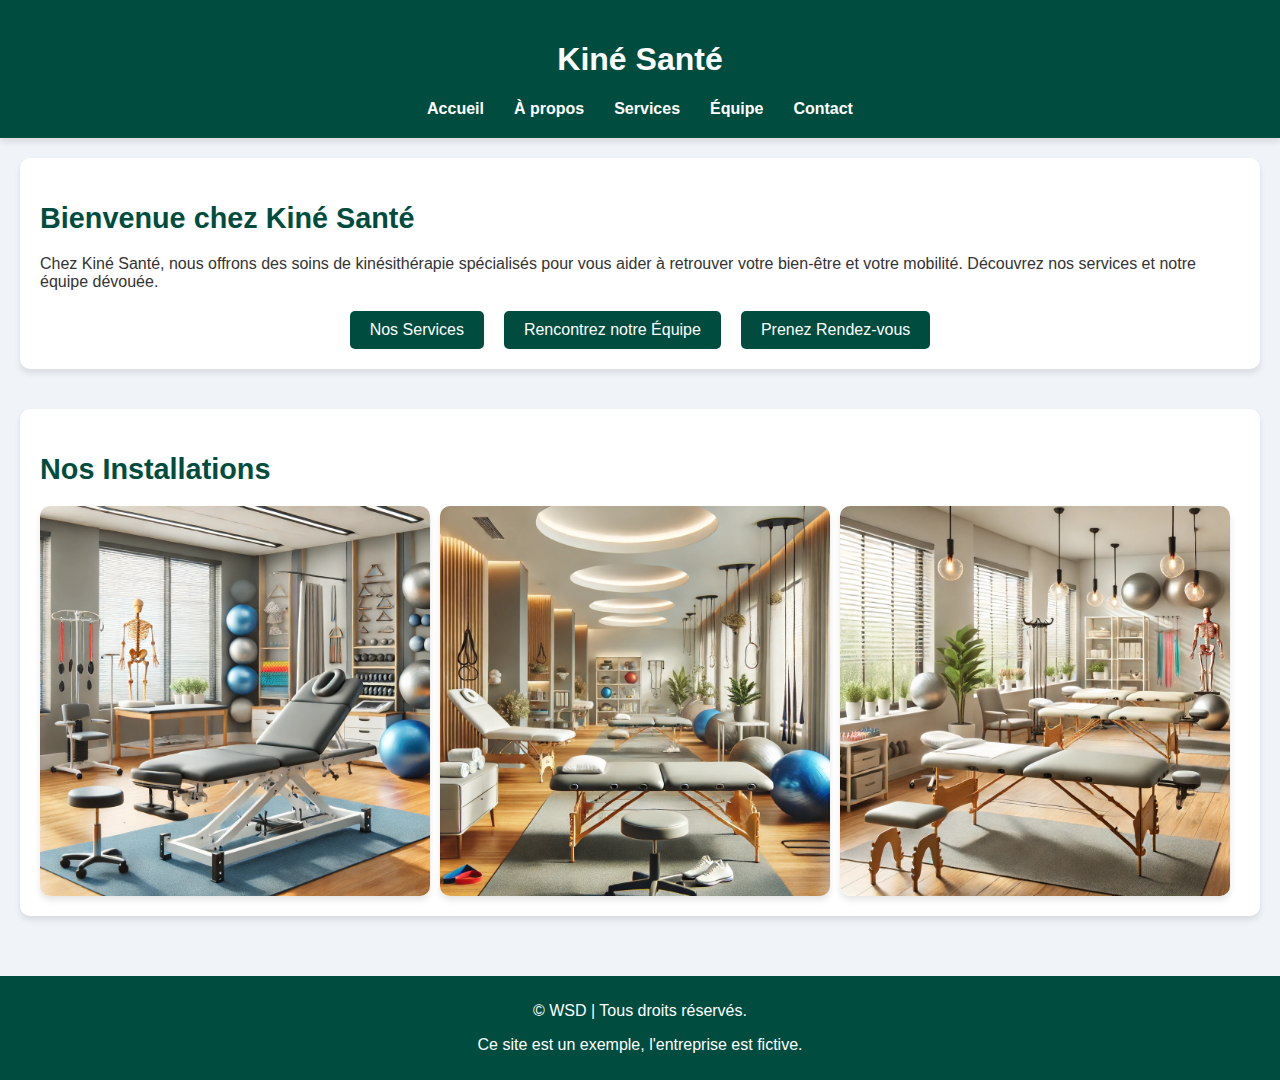
==== index.html @ e0ce2180 "IC-01" ====
<!DOCTYPE html>
<html lang="fr">
<head>
    <meta charset="UTF-8">
    <meta name="viewport" content="width=device-width, initial-scale=1.0">
    <title>Accueil - Kiné Santé</title>
    <meta name="description" content="Bienvenue chez Kiné Santé, votre centre de kinésithérapie spécialisé dans la rééducation, le bien-être et la récupération physique.">
    <meta name="keywords" content="kinésithérapie, rééducation, bien-être, récupération physique">
    <meta name="author" content="Kiné Santé">
    <link rel="stylesheet" href="css/styles.css">
</head>
<body>
    <div class="wrapper">
        <header>
            <h1>Kiné Santé</h1>
            <nav>
                <ul>
                    <li><a href="index.html">Accueil</a></li>
                    <li><a href="html/about.html">À propos</a></li>
                    <li><a href="html/services.html">Services</a></li>
                    <li><a href="html/team.html">Équipe</a></li>
                    <li><a href="html/contact.html">Contact</a></li>
                </ul>
            </nav>
        </header>
        <div class="content">
            <section>
                <h2>Bienvenue chez Kiné Santé</h2>
                <p>Chez Kiné Santé, nous offrons des soins de kinésithérapie spécialisés pour vous aider à retrouver votre bien-être et votre mobilité. Découvrez nos services et notre équipe dévouée.</p>
                <div class="buttons">
                    <a href="html/services.html" class="button">Nos Services</a>
                    <a href="html/team.html" class="button">Rencontrez notre Équipe</a>
                    <a href="html/contact.html" class="button">Prenez Rendez-vous</a>
                </div>
            </section>
            <section>
                <h2>Nos Installations</h2>
                <div class="gallery">
                    <img src="img/clinic1.webp" alt="Clinique 1">
                    <img src="img/clinic2.webp" alt="Clinique 2">
                    <img src="img/clinic3.webp" alt="Clinique 3">
                </div>
            </section>
        </div>
        <footer>
            <p>&copy; WSD | Tous droits réservés.</p>
            <p>Ce site est un exemple, l'entreprise est fictive.</p>
        </footer>
    </div>
</body>
</html>
---- css/styles.css ----
body {
    font-family: 'Roboto', sans-serif;
    background-color: #f0f4f8;
    color: #333;
    margin: 0;
    display: flex;
    flex-direction: column;
    min-height: 100vh;
}

.wrapper {
    flex: 1;
    display: flex;
    flex-direction: column;
}

header {
    background: #004d40;
    color: #fff;
    padding: 20px;
    text-align: center;
    box-shadow: 0 4px 6px rgba(0, 0, 0, 0.1);
}

header nav ul {
    list-style: none;
    padding: 0;
    margin: 0;
    display: flex;
    justify-content: center;
}

header nav ul li {
    margin: 0 15px;
}

header nav ul li a {
    color: #fff;
    text-decoration: none;
    font-weight: bold;
    transition: color 0.3s ease;
}

header nav ul li a:hover {
    color: #80cbc4;
}

.content {
    flex: 1;
    padding: 20px;
}

.hero-image {
    width: 100%;
    max-height: 400px; /* Limite la hauteur maximale de l'image */
    height: auto;
    border-radius: 10px;
    margin-bottom: 20px;
    box-shadow: 0 4px 6px rgba(0, 0, 0, 0.1);
}

section {
    margin-bottom: 40px;
    background: #fff;
    padding: 20px;
    border-radius: 10px;
    box-shadow: 0 4px 6px rgba(0, 0, 0, 0.1);
}

h2 {
    color: #004d40;
    font-size: 1.8em;
    margin-bottom: 20px;
}

.gallery {
    display: flex;
    flex-wrap: wrap;
    gap: 10px;
}

.gallery img {
    width: calc(33.333% - 10px);
    height: auto;
    border-radius: 10px;
    box-shadow: 0 4px 6px rgba(0, 0, 0, 0.1);
}

.buttons {
    display: flex;
    justify-content: center;
    gap: 20px;
    flex-wrap: wrap;
    margin-top: 20px;
}

.button {
    background-color: #004d40;
    color: #fff;
    padding: 10px 20px;
    text-align: center;
    text-decoration: none;
    border-radius: 5px;
    transition: background-color 0.3s ease;
}

.button:hover {
    background-color: #80cbc4;
}

footer {
    background: #004d40;
    color: #fff;
    text-align: center;
    padding: 10px 0;
    margin-top: auto;
}

footer a {
    color: #80cbc4;
    text-decoration: none;
    transition: color 0.3s ease;
}

footer a:hover {
    color: #fff;
}

#contact form {
    display: flex;
    flex-direction: column;
    max-width: 500px;
    margin: auto;
}

#contact form label {
    margin-top: 10px;
}

#contact form input, #contact form textarea {
    padding: 10px;
    margin-top: 5px;
    border: 1px solid #ccc;
    border-radius: 5px;
}

#contact form button {
    background: #004d40;
    color: #fff;
    padding: 10px;
    margin-top: 10px;
    border: none;
    cursor: pointer;
    border-radius: 5px;
    transition: background-color 0.3s ease;
}

#contact form button:hover {
    background-color: #80cbc4;
}

@media (max-width: 768px) {
    .gallery img {
        width: calc(50% - 10px);
    }

    .buttons {
        flex-direction: column;
        align-items: center;
    }

    .button {
        width: 100%;
        text-align: center;
    }
}

@media (max-width: 480px) {
    header h1 {
        font-size: 24px;
    }

    section {
        padding: 10px;
    }

    .gallery img {
        width: 100%;
    }
}
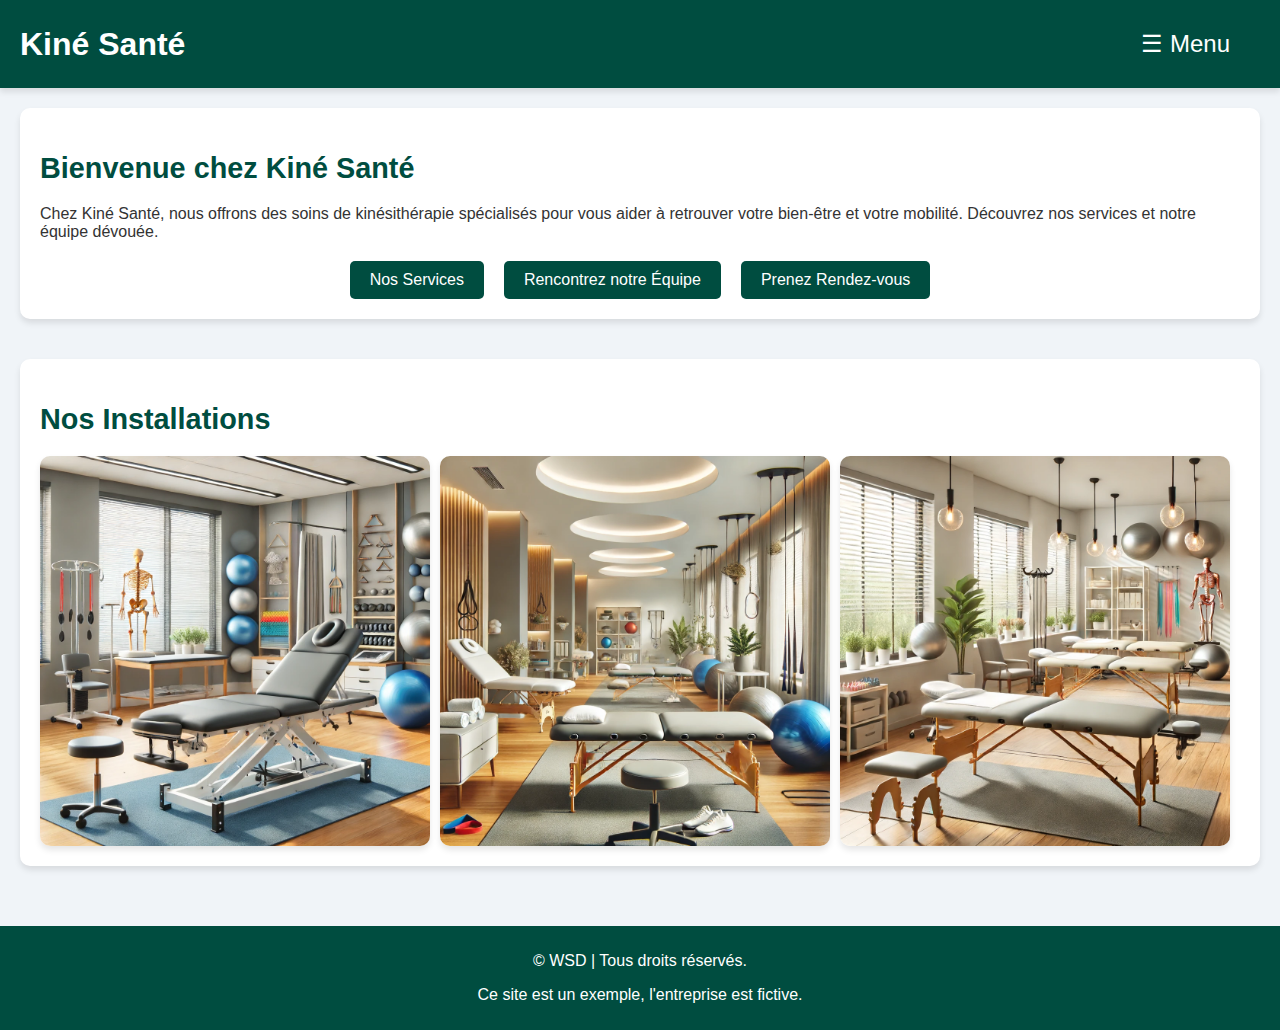
==== commit bfaffa38: "update" ====
--- a/index.html
+++ b/index.html
@@ -8,21 +8,22 @@
     <meta name="keywords" content="kinésithérapie, rééducation, bien-être, récupération physique">
     <meta name="author" content="Kiné Santé">
     <link rel="stylesheet" href="css/styles.css">
+    <script src="js/script.js" defer></script>
 </head>
 <body>
     <div class="wrapper">
         <header>
             <h1>Kiné Santé</h1>
-            <nav>
-                <ul>
-                    <li><a href="index.html">Accueil</a></li>
-                    <li><a href="html/about.html">À propos</a></li>
-                    <li><a href="html/services.html">Services</a></li>
-                    <li><a href="html/team.html">Équipe</a></li>
-                    <li><a href="html/contact.html">Contact</a></li>
-                </ul>
-            </nav>
+            <button class="open-btn" onclick="toggleNav()">&#9776; Menu</button>
         </header>
+        <nav id="sideNav" class="sidenav">
+            <a href="javascript:void(0)" class="close-btn" onclick="toggleNav()">&times;</a>
+            <a href="index.html">Accueil</a>
+            <a href="html/about.html">À propos</a>
+            <a href="html/services.html">Services</a>
+            <a href="html/team.html">Équipe</a>
+            <a href="html/contact.html">Contact</a>
+        </nav>
         <div class="content">
             <section>
                 <h2>Bienvenue chez Kiné Santé</h2>
--- a/css/styles.css
+++ b/css/styles.css
@@ -1,3 +1,5 @@
+/* styles.css */
+
 body {
     font-family: 'Roboto', sans-serif;
     background-color: #f0f4f8;
@@ -20,31 +22,61 @@
     padding: 20px;
     text-align: center;
     box-shadow: 0 4px 6px rgba(0, 0, 0, 0.1);
-}
-
-header nav ul {
-    list-style: none;
-    padding: 0;
+    display: flex;
+    justify-content: space-between;
+    align-items: center;
+}
+
+header h1 {
     margin: 0;
-    display: flex;
-    justify-content: center;
-}
-
-header nav ul li {
-    margin: 0 15px;
-}
-
-header nav ul li a {
-    color: #fff;
+}
+
+.open-btn {
+    font-size: 24px;
+    background: none;
+    color: #fff;
+    border: none;
+    cursor: pointer;
+    padding: 10px;
+    margin-right: 20px;
+}
+
+/* Side navigation */
+.sidenav {
+    height: 100%;
+    width: 0;
+    position: fixed;
+    z-index: 1;
+    top: 0;
+    left: 0;
+    background-color: #004d40;
+    overflow-x: hidden;
+    transition: 0.5s;
+    padding-top: 60px;
+}
+
+.sidenav a {
+    padding: 8px 8px 8px 32px;
     text-decoration: none;
-    font-weight: bold;
-    transition: color 0.3s ease;
-}
-
-header nav ul li a:hover {
+    font-size: 25px;
+    color: #fff;
+    display: block;
+    transition: 0.3s;
+}
+
+.sidenav a:hover {
     color: #80cbc4;
 }
 
+.sidenav .close-btn {
+    position: absolute;
+    top: 0;
+    right: 25px;
+    font-size: 36px;
+    margin-left: 50px;
+}
+
+/* Adjust the rest of the content */
 .content {
     flex: 1;
     padding: 20px;
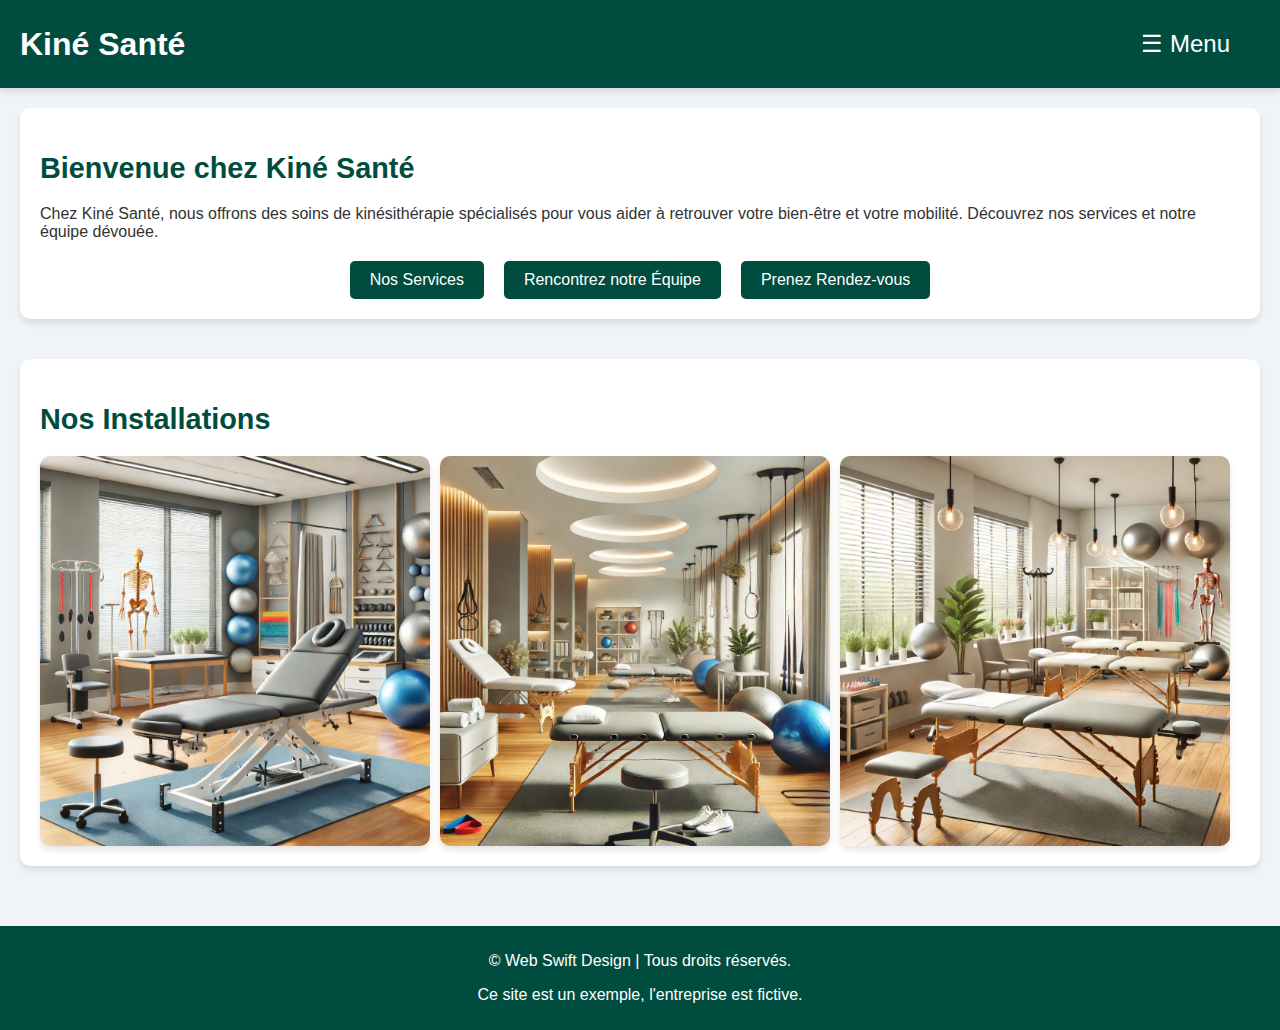
==== commit 55edb2f6: "update" ====
--- a/index.html
+++ b/index.html
@@ -44,7 +44,7 @@
             </section>
         </div>
         <footer>
-            <p>&copy; WSD | Tous droits réservés.</p>
+            <p>&copy; Web Swift Design | Tous droits réservés.</p>
             <p>Ce site est un exemple, l'entreprise est fictive.</p>
         </footer>
     </div>
